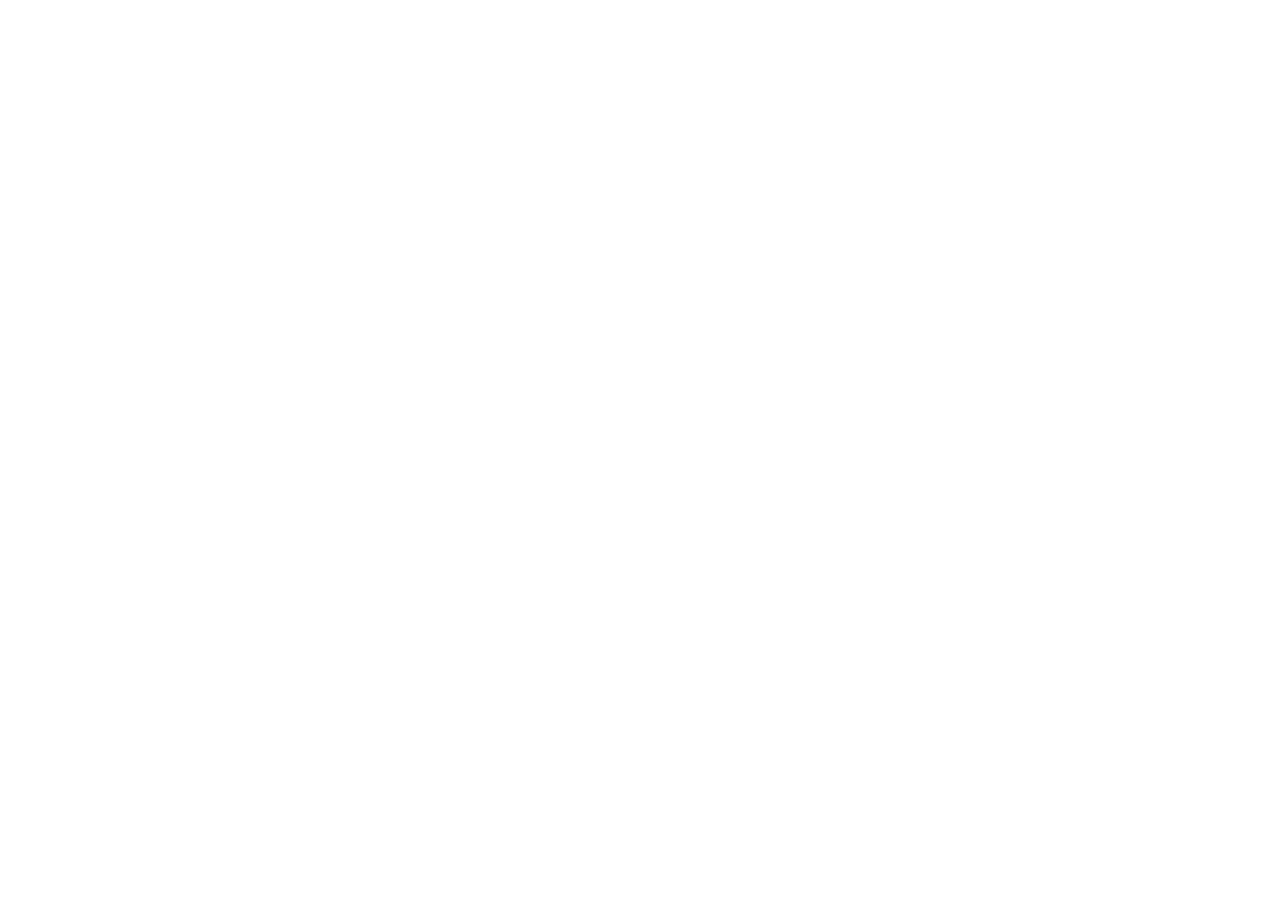
==== index.html @ f12a4f90 "lots for files" ====
<!DOCTYPE html>
<html lang="en">
<head>
    <meta charset="UTF-8">
    <meta name="viewport" content="width=device-width, initial-scale=1.0">
    <title>Day in the life of a struggling coder</title>
    <link rel="stylesheet" href="./assets/css/style.css" />
</head>
<body>
    <script type="text/javascript" src="./script/script.js" ></script>
</body>
</html>
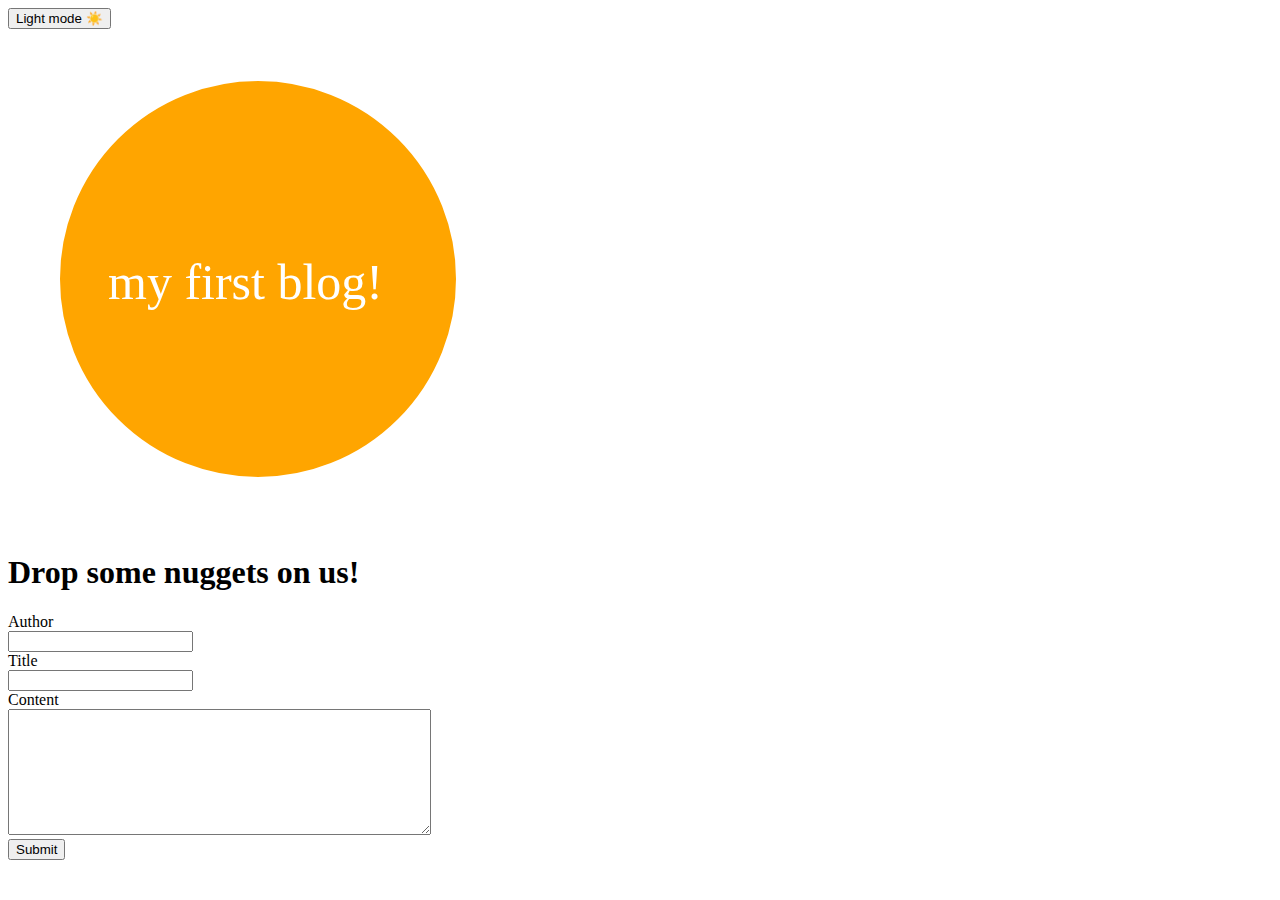
==== commit 1ed66269: "upload first part of code" ====
--- a/index.html
+++ b/index.html
@@ -3,10 +3,31 @@
 <head>
     <meta charset="UTF-8">
     <meta name="viewport" content="width=device-width, initial-scale=1.0">
-    <title>Day in the life of a struggling coder</title>
+    <title>Nuggets of knowledge blog</title>
     <link rel="stylesheet" href="./assets/css/style.css" />
 </head>
 <body>
+    <main> 
+        <section id="toggle">
+            <button id="modeToggle" class="toggleLight">Light mode ☀️</button>
+        </section>
+        <section class="circle">
+            <canvas id="gradient" width="500" height="500"> </canvas>
+        </section>
+        <section class="form">
+            <h1> Drop some nuggets on us!</h1>
+            <form id="collect"> 
+                <label for="user"> Author</label> <br>
+                <input type="text" id="user" name ="user"> <br>
+                <label for="title"> Title </label> <br>
+                <input type="text" id="title" name ="title"> <br>
+                <label for="content">Content</label><br>
+                <textarea id="content" name="content" rows="8" cols="50"></textarea><br>
+                <input type="submit">
+            </form>
+        </section>
+    </main>
     <script type="text/javascript" src="./script/script.js" ></script>
+    <script type="text/javascript" src="./script/logic.js"></script>
 </body>
 </html>--- a/assets/css/style.css
+++ b/assets/css/style.css
@@ -0,0 +1,9 @@
+/*in light mode - font = black, border of containers are black*/
+/*in dark mode - font = white*, border of containers are white, submit button white? */
+/*top of the page is an empty container with the dark/light button flexed right, bottom border thick*/
+/*canvas has it's own space 50% of space, flex left, border top and right*/
+/*form is on the right in line with canvas, border top and left form itself is in the middle of that container*/
+/*gap between canvas and form containers*/
+/*when dark/light is toggled, opposite button is hidden*/
+/*submit button needs to take up as much space as the form and be black*/
+
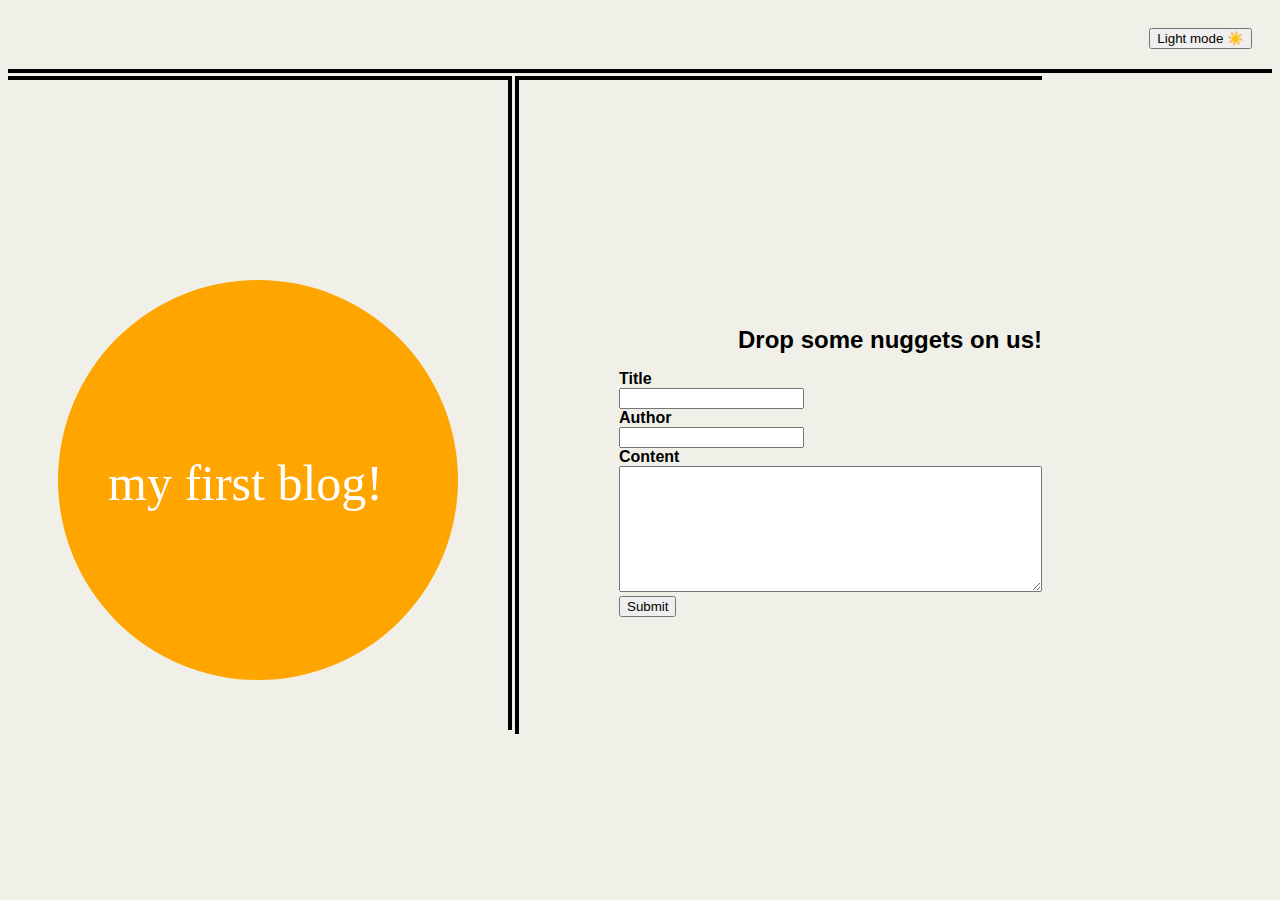
==== commit bb8e773f: "styling done, coding done" ====
--- a/index.html
+++ b/index.html
@@ -4,30 +4,35 @@
     <meta charset="UTF-8">
     <meta name="viewport" content="width=device-width, initial-scale=1.0">
     <title>Nuggets of knowledge blog</title>
-    <link rel="stylesheet" href="./assets/css/style.css" />
+    <link rel="stylesheet" href="./assets/css/shared.css" />
+    <link rel="stylesheet" href="./assets/css/form.css"/>
 </head>
-<body>
+<body id="fullPage" class="toggleLight">
     <main> 
-        <section id="toggle">
-            <button id="modeToggle" class="toggleLight">Light mode ☀️</button>
-        </section>
-        <section class="circle">
-            <canvas id="gradient" width="500" height="500"> </canvas>
-        </section>
-        <section class="form">
-            <h1> Drop some nuggets on us!</h1>
-            <form id="collect"> 
-                <label for="user"> Author</label> <br>
-                <input type="text" id="user" name ="user"> <br>
-                <label for="title"> Title </label> <br>
-                <input type="text" id="title" name ="title"> <br>
-                <label for="content">Content</label><br>
-                <textarea id="content" name="content" rows="8" cols="50"></textarea><br>
-                <input type="submit">
-            </form>
-        </section>
+        <header>
+            <section id="toggle">
+                <button id="modeToggle" class="toggleLight">Light mode ☀️</button>
+            </section>
+        </header>
+        <section class="content">
+            <section class="circle">
+                <canvas id="gradient" width="500" height="500"> </canvas>
+            </section>
+            <section class="form">
+                <h1> Drop some nuggets on us!</h1>
+                <form id="collect"> 
+                    <label for="title"> Title </label> <br>
+                    <input type="text" id="title" name ="title"> <br>
+                    <label for="author"> Author</label> <br>
+                    <input type="text" id="author" name ="author"> <br>
+                    <label for="content">Content</label><br>
+                    <textarea id="content" name="content" rows="8" cols="50"></textarea><br>
+                    <button type="submit" id="submitBtn">Submit</button>
+                </form>
+            </section>
+    </section>
     </main>
-    <script type="text/javascript" src="./script/script.js" ></script>
+    <script type="text/javascript" src="./script/script.js"></script>
     <script type="text/javascript" src="./script/logic.js"></script>
 </body>
 </html>--- a/assets/css/shared.css
+++ b/assets/css/shared.css
@@ -0,0 +1,38 @@
+/*in light mode - font = black, border of containers are black*/
+/*in dark mode - font = white*, border of containers are white, submit button white? */
+/*top of the page is an empty container with the dark/light button flexed right, bottom border thick*/
+/*canvas has it's own space 50% of space, flex left, border top and right*/
+/*form is on the right in line with canvas, border top and left form itself is in the middle of that container*/
+/*gap between canvas and form containers*/
+/*when dark/light is toggled, opposite button is hidden*/
+/*submit button needs to take up as much space as the form and be black*/
+body.toggleLight {
+    background-color: rgb(240, 240, 233);
+}
+
+body.toggleDark {
+    background-color: rgb(33, 28, 28);
+}
+
+h1 {
+    font-family: Arial, Helvetica, sans-serif;
+    font-size: x-large;
+    display: flex;
+    justify-content: end;
+}
+
+body.toggleLight h1 {
+    color: black;
+}
+
+body.toggDark h1  {
+    color: white;
+}
+
+
+
+body.toggleDark h1 {
+    font-family: Arial, Helvetica, sans-serif;
+    font-size: x-large;
+    color: white;
+}
--- a/assets/css/form.css
+++ b/assets/css/form.css
@@ -0,0 +1,75 @@
+/*text of labels for the forms*/
+body.toggleLight label {
+    font-family: Verdana, Geneva, Tahoma, sans-serif;
+    font-size: medium;
+    font-weight: bold;
+    color: black;
+}
+
+body.toggleDark label {
+    font-family: Verdana, Geneva, Tahoma, sans-serif;
+    font-size: medium;
+    font-weight: bold;
+    color: white;
+}
+
+/*the bottom 5/6 of the page*/
+section.content {
+    display: flex;
+    flex-basis: auto;
+}
+body.toggleLight canvas { 
+    border-top: 4px solid black;
+    border-right: 4px solid black;
+    padding-top: 150px;
+
+}
+
+body.toggleDark canvas { 
+    border-top: 4px solid white;
+    border-right: 4px solid white;
+    padding-top: 150px;
+
+}
+
+body.toggleLight section.form {
+    border-top: 4px solid black;
+    border-left: 4px solid black;
+    margin-left: 3px;
+    padding-top: 230px;
+    padding-left: 100px;
+
+}
+
+body.toggleDark section.form {
+    border-top: 4px solid white;
+    border-left: 4px solid white;
+    margin-left: 3px;
+    padding-top: 230px;
+    padding-left: 100px;
+
+}
+header {
+    display: flex;
+}
+section#toggle button.toggleLight {
+    display: flex;
+    justify-content: end;
+}
+
+body.toggleLight header {
+    border-bottom: 4px solid black;
+    padding : 20px;
+    display: flex;
+    justify-content: end;
+    margin-bottom: 3px;
+    flex-wrap: nowrap;
+}
+body.toggleDark header {
+    border-bottom: 4px solid white;
+    padding : 20px;
+    display: flex;
+    justify-content: end;
+    margin-bottom: 3px;
+    flex-wrap: nowrap;
+}